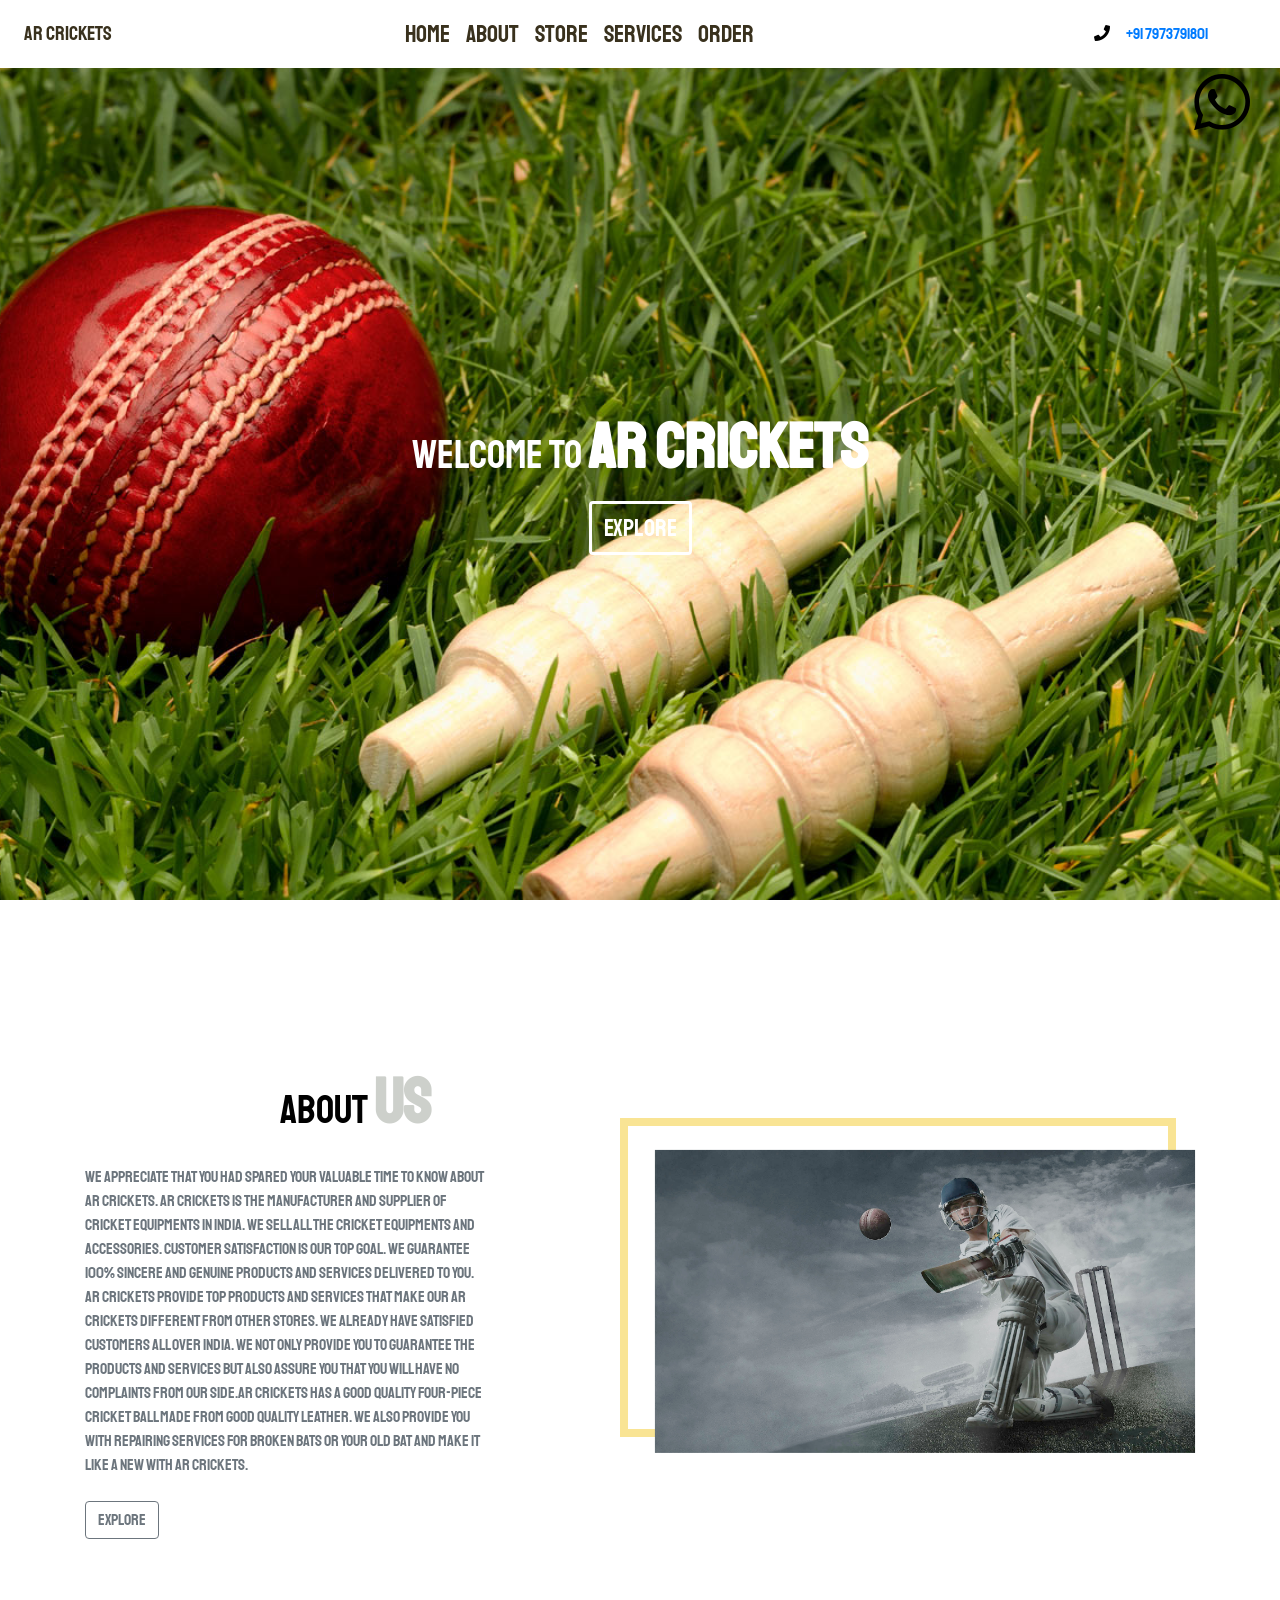
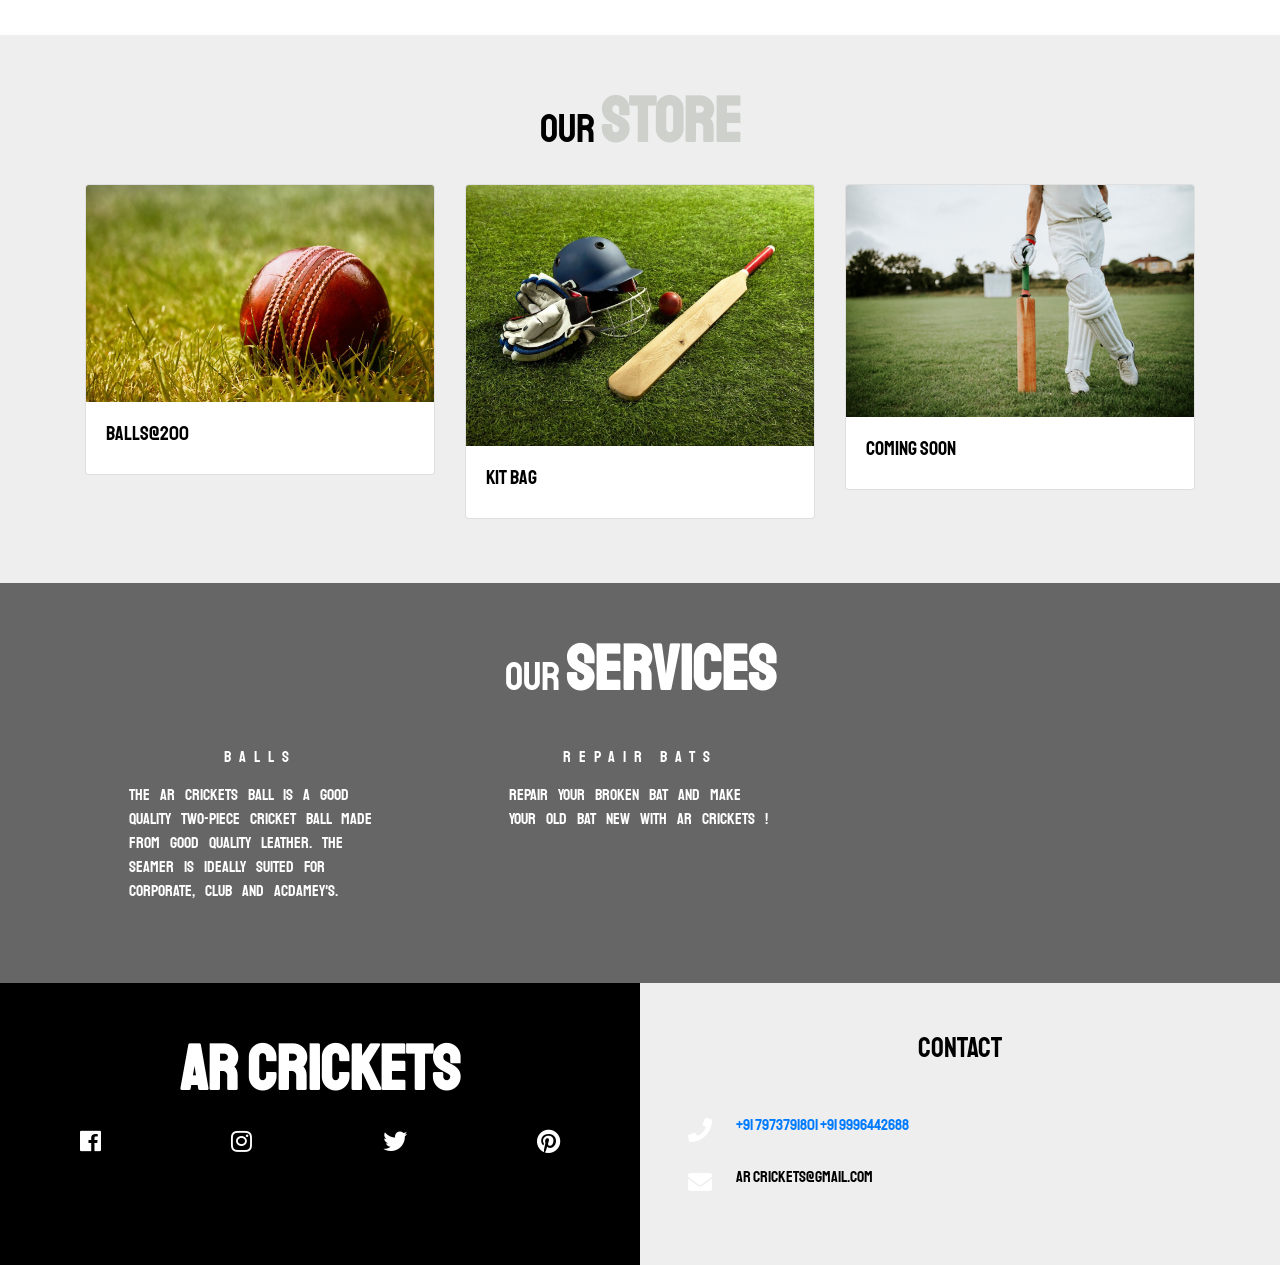
==== index.html @ 90b4be77 "Add files via upload" ====
<!DOCTYPE html>
<html lang="en">

<head>
  <meta charset="UTF-8">
  <meta name="viewport" content="width=device-width, initial-scale=1.0">
  <meta http-equiv="X-UA-Compatible" content="ie=edge">
  <!-- bootstrap css -->
  <link rel="stylesheet" href="css/bootstrap.min.css">
  <!-- main css -->
  <link rel="stylesheet" href="css/style.css">

  <!-- font awesome -->
  <link rel="stylesheet" href="css/all.css" type='text/css'>

  <title>Ar Crickets</title>
 
</head>

<body>

 
<header id='header'>

  <!-- nav start -->

<nav class="navbar navbar-expand-lg px-4 ">

         <a href="index.html" class='navbar-brand dark'> Ar Crickets
           <!-- <img src="img/logo.svg" alt="main icon">   logo image  -->
         </a>

         <button type='button' class='navbar-toggler' data-toggle='collapse' data-target='#myNavbar'>
          <span class='toggler-icon'>
           <i class="fas fa-bars"></i>
          </span>
        </button>
        <div class="collapse navbar-collapse" id="myNavbar">
          <ul class="navbar-nav text-capitalize mx-auto">
       
            <li class="nav-item active">
          <a href="index.html" class='nav-link'>Home</a>
            </li>

            <li class="nav-item active">
              <a href="aboutus.html" class='nav-link'>about</a>
    
                </li>

                <li class="nav-item active">
                  <a href="#store" class='nav-link'>store</a>
        
                    </li>

                    <li class="nav-item active">
                      <a href="#services" class='nav-link'>services</a>
            
                        </li>

                        <li class="nav-item active">
                          <a href="#" class='nav-link'>order</a>
                
                            </li>
          </ul>
          <div class="nav-info-items d-none d-lg-flex">
<!-- Single  info -->
<div class="nav-info align-items-center d-flex justify-content-between mx-lg-5">

  <span class="info-icon mx-lg-3">
<i class="fas fa-phone"></i>
  </span>

  <p class="mb-0"><a href="tel:+91-7973791801">+91 7973791801  </a></p>

</div>



<!-- second info-->

<!-- <div id="cart-info" class="nav-info align-items-center cart-info d-flex justify-content-between mx-lg-5">
  <span class="cart-info_icon mr-lg-3">
<i class="fas fa-shopping-cart"></i>
  </span>
<p class="mb-0 text-capitalize">
  <span id="item-count">2</span>
  items - $
  <span class="item-total">10.49  </span>

  </span>
</p>
</div> -->


          </div>
        </div>
</nav>

<!-- End of nav -->
<!-- banner -->
<div class="container-fluid">
  <div class="row max-height justify-content-center align-items-center">
    <div class="col-10 mx-auto banner text-center">
      <h1 class="text-capitalize">
        welcome to <strong class='banner-title'>Ar Crickets</strong>
      </h1>
      <a href="#store" class='btn banner-link text-uppercase my-2'>Explore</a>
    </div>

    <!-- cart -->


    <!--end of cart -->



  </div>

</div>

<!-- end of banner -->


</header>
<!-- end of header-->
<!-- whatsapp button start -->
<a href="https://wa.me/91 7973791801"><i class="fab fa-4x fa-whatsapp" aria-hidden="true" id='fixedbutton'></i> </a>

<!-- whatsapp button End -->
                  <!-- about -->

<section class='about py-5' id='about'>
<div class="container">
  <div class="row">
<div class="col-mx-auto col-md-6 my-5">
<h1 class="text-capitalize">about <strong class='banner-title-grey'>us</strong></h1>
<p class="my-4 text-muted w-75">
  We appreciate that you had spared your valuable time to know about AR CRICKETS.
   AR CRICKETS is the manufacturer and supplier of cricket equipments in india.
    We sell all the cricket equipments and accessories. Customer satisfaction is our top goal.
     We guarantee 100% sincere and genuine products and services delivered to you.
      AR CRICKETS provide top products and Services that make our AR CRICKETS different from other stores.
       We already have satisfied customers all over India.
        We not only provide you to guarantee the products and services but also assure you that you will have no complaints from our side.AR CRICKETS has a good quality Four-piece cricket ball made from good quality leather.
         We also provide you with repairing services for broken bats or your old bat and make it like a new with AR CRICKETS.


</p>
<a href="#store" class='btn btn-outline-secondary text-uppercase'>Explore</a>

</div>

<div class="col-mx-auto col-md-6 my-5 align-self-center">
<div class="about-img__container">
 <img src="img/opabout.jpg" alt="" class='img-fluid' height="100px">

</div>

</div>

  </div>  

</div>

   
</section>

                    <!-- end of About -->

                   <!-- start store section -->
<section id='store' class='store py-5'>
<div class="container">
<!-- section title -->
<div class="row">
  <div class="col-10 mx-auto col-sm-6 text-center">
    <h1 class="text-capitalize">Our <strong class='banner-title-grey'>
      store
    </strong></h1>

  </div>
</div>
<!-- End Section title -->


<!-- store items -->
<div class="row store-tems" id='store-items'>
 

    <!-- single items -->
 <div class="col-10 col-sm-6 col-lg-4 mx-auto my-3 store-item" data-items='sweets'>

  <div class="card single-item">
<div class="img-container">
<img src="img/ball.jpg" class='card-img-top store-img' alt="">
<span class='store-item-icon'>
 <i class="fas fa-shopping-cart"></i>
</span>
</div>
<div class="card-body">
<div class="card-text d-flex justify-content-between text-capitalize">
  <h5 id='store-item-name'>Balls@200 </h5>
  <h5 class="store-item-value"> <strong id='store-item-price' class='font-weight-bold'></strong></h5>
</div>
</div>

  </div>
</div>

<!-- end of single items -->
 <!-- single items -->
 <div class="col-10 col-sm-6 col-lg-4 mx-auto my-3 store-item" data-items='cricket'>

    <div class="card single-item">
<div class="img-container">
  <img src="img/all.jpg" class='card-img-top store-img' alt="">
  <span class='store-item-icon'>
   <i class="fas fa-shopping-cart"></i>
  </span>
</div>
<div class="card-body">
  <div class="card-text d-flex justify-content-between text-capitalize">
    <h5 id='store-item-name'>Kit Bag </h5>
    <h5 class="store-item-value"> <strong id='store-item-price' class='font-weight-bold'></strong></h5>
  </div>
</div>

    </div>
  </div>

  <!-- end of single items -->
 

 <!-- single items -->
 <div class="col-10 col-sm-6 col-lg-4 mx-auto my-3 store-item" data-items='sweets'>

  <div class="card single-item">
<div class="img-container">
<img src="img/bat.jpg" class='card-img-top store-img' alt="">
<span class='store-item-icon'>
 <i class="fas fa-shopping-cart"></i>
</span>
</div>
<div class="card-body">
<div class="card-text d-flex justify-content-between text-capitalize">
  <h5 id='store-item-name'>Coming Soon</h5>
  <h5 class="store-item-value"> <strong id='storem-item-price' class='font-weight-bold'></strong></h5>
</div>
</div>

  </div>
</div>

<!-- end of single items -->

 <!-- single items -->
 <!-- <div class="col-10 col-sm-6 col-lg-4 mx-auto my-3 store-item" data-items='sweets'>

  <div class="card single-item">
<div class="img-container">
<img src="img/gloves.jpg" class='card-img-top store-img' alt="">
<span class='store-item-icon'>
 <i class="fas fa-shopping-cart"></i>
</span>
</div>
<div class="card-body">
<div class="card-text d-flex justify-content-between text-capitalize">
  <h5 id='store-item-name'>gloves </h5>
  <h5 class="store-item-value">Coming soon <strong id='storem-item-price' class='font-weight-bold'></strong></h5>
</div>
</div>

  </div>
</div> -->

<!-- end of single items -->

 <!-- single items -->
 <!-- <div class="col-10 col-sm-6 col-lg-4 mx-auto my-3 store-item" data-items='sweets'>

  <div class="card single-item">
<div class="img-container">
<img src="img/kit.jpg" class='card-img-top store-img' alt="">
<span class='store-item-icon'>
 <i class="fas fa-shopping-cart"></i>
</span>
</div>
<div class="card-body">
<div class="card-text d-flex justify-content-between text-capitalize">
  <h5 id='store-item-name'>Kit</h5>
  <h5 class="store-item-value">Coming soon <strong id='storem-item-price' class='font-weight-bold'></strong></h5>
</div>
</div>

  </div>
</div> -->

<!-- end of single items -->

 <!-- single items -->

 

</div>
<!-- end of store items -->
  
</div>




</section>
                  <!-- End Store section -->

                   <!-- icons -->
 
 
 
 
  <!--end of icons icons -->

  <!-- services section start -->

  <section id="services" class="services py-5">
<div class="container">
    <div class="row">
      <div class="col-10 mx-auto col-sm-6 text-center">
        <h1 class="text-capitalize">Our <strong class='banner-title'>
            services
          </strong></h1>
    
      </div>
    </div>
  <div class="row">

 
  
 <!-- single services -->
 <div class="col-md-4 text-center my-3">


<!-- 
 <img src="img/ball.jpg" alt="breadicon"> -->
 <h6 class='text-uppercase my-3 service-title'>Balls</h6>

 <p class="w-75 mx-auto text-left service-text">The AR crickets Ball is a good quality two-piece cricket ball made from good quality leather. The Seamer is ideally
suited for corporate, club and Acdamey's.
</p>

</div>

  <!--end of single services -->
   <!-- single services -->
<div class="col-md-4 text-center my-3">

 

 <!-- <img src="img/bat.jpg" alt="breadicon"> -->
 <h6 class='text-uppercase my-3 service-title'>Repair Bats</h6>

 <p class="w-75 mx-auto text-left service-text">Repair Your Broken Bat and Make your old bat new with Ar
   Crickets !</p>

</div>

  <!--end of single services -->

  <!-- single services -->
<!-- <div class="col-md-4 text-center my-3"> -->


 <!-- <img src="img/kit.jpg" alt="candy"> -->
<!--  <h6 class='text-uppercase my-3 service-title'>Kit</h6>

 <p class="w-75 mx-auto text-left service-text">Fit your all Cricket Acessories in 1 bag click to know more!</p>

</div> -->

  <!--end of single services --> 

  </div>
</div>


  </section>

  <!--end of services section! -->





  <!-- footer section -->
<footer>
<div class="container-fluid">
  <div class="row">
    <div class="col-md-6 footer-title py-5">
      <h1 class="text-capitalize text-center">
        <strong class="banner-title">Ar crickets</strong>
      </h1>

        <div class="footer-icons mt-3 d-flex justify-content-around flex-wrap">
        <a href="https://www.facebook.com/ARCRICKETS/" class='footer-icon'>
          <i class="fab fa-facebook"></i>
        </a>

        <a href="https://www.instagram.com/arcrickets/" class='footer-icon'>
          <i class="fab fa-instagram"></i>
        </a>

        <a href="https://twitter.com/ARcrickets" class='footer-icon'>
          <i class="fab fa-twitter"></i>
        </a>

        <a href="https://www.pinterest.com/abhishek98553616681129/" class='footer-icon'>
          <i class="fab fa-pinterest" ></i>
        </a>
      </div>

    </div>

    <div class="col-md-6 footer-contact text-center text-capitalize p-5">
      <h3 class="mb-5">contact</h3>
      <!-- <p class="d-flex flex-wrap">
<span class="mr-4 footer-icon">
  <i class="fas fa-map"></i>
</span>
<span>123 main street, World 901525</span>

      </p> -->


              <p class="d-flex flex-wrap">
                <span class="mr-4 footer-icon">
                  <i class="fas fa-phone"></i>
                </span>
                <span> <a href="tel:+91-7973791801"> +91 7973791801 </a>
                  <a href="tel:+91-9996442688"> +91 9996442688 </a>
                  
                  
</span>
                
                      </p>

                      <p class="d-flex flex-wrap">
                        <span class="mr-4 footer-icon">
                          <i class="fas fa-envelope"></i>
                        </span>
                        <span>Ar crickets@gmail.com </span>
                        
                              </p>
    </div>

    </div>

  </div>
</div>


</footer>
  <!-- end of footer section -->


  <!-- jquery --> 
  <script src="js/jquery-3.3.1.min.js"></script>
  <!-- bootstrap js -->
  <script src="js/bootstrap.bundle.min.js"></script>
  <!-- script js -->
  <script src="js/app.js"></script>
</body>

</html>
---- css/style.css ----
/* @import url("https://fonts.googleapis.com/css?family=Kaushan+Script"); */
/* @import url('https://fonts.googleapis.com/css2?family=Staatliches&display=swap'); */
@import url("https://fonts.googleapis.com/css2?family=Staatliches&display=swap");

#fixedbutton {
  position: fixed;
  top: 70px;
  bottom: 50px;
  right: 30px;
  color: darkgreen;
}

@media screen and (min-width: 680px) {
  #fixedbutton {
    position: fixed;
    top: 70px;
    bottom: 50px;
    right: 30px;
    color: black;
  }
}

:root {
  --mainPink: #39311d;
  --mainYellow: rgb(249, 228, 148);
  --mainWhite: #fff;
  --mainBlack: #000;
  --yellowTrans: rgba(249, 228, 148, 0.5);
  --mainGrey: rgb(238, 238, 238);
}

body {
  /* font-family: "Kaushan Script", cursive; */
  /* font-family: 'Staatliches', cursive; */
  font-family: "Staatliches", cursive;

  background: var(--mainWhite);
  color: var(--mainBlack);
}

/* global styles*/
.btn-pink {
  color: var(--mainPink) !important;
  border-color: var(--mainPink) !important;
}

.btn-black {
  color: var(--mainBlack) !important;
  border-color: var(--mainBlack) !important;
}

.btn-black:hover {
  color: var(--mainPink) !important;
  background: var(--mainBlack) !important;
}

.btn-pink:hover {
  color: var(--mainBlack) !important;
  background: var(--mainPink) !important;
}
.dark {
  color: var(--mainPink);
}

h1 {
  text-align: center;
}

/* nav liinks */
.navbar-toggler {
  outline: none !important ;
}

.toggler-icon {
  font-size: 2.5rem;
  color: var(--mainPink);
}

.nav-link {
  color: var(--mainPink);
  transition: all 1s ease-in-out;
  font-size: 1.5rem;
}

.nav-link:hover {
  color: var(--mainBlack);
}
/* cart styles */
.cart-info_icon {
  color: var(--mainBlack);
  cursor: pointer;
}

.cart-info {
  border: 0.1rem solid var(--mainBlack);
  color: var(--mainBlack);
  border-radius: 0.25rem;
  padding: 0.4rem 0.6rem;
  cursor: pointer;
}

.cart-info:hover {
  background: var(--mainPink);
  border-color: var(--mainPink);
  color: var(--mainWhite);
}

.cart-info:hover .cart-info_icon {
  color: var(--mainWhite);
}

/* banner */
.max-height {
  min-height: 100vh;
  background: url(../img/background.jpg);
  background-position: center;
  background-size: cover;
  background-attachment: fixed;
}

.banner {
  color: var(--mainWhite);
  margin-top: -4rem;
}

.banner-title {
  color: var(--mainWhite);
  font-size: 4rem;
}
.banner-title-grey {
  color: #cdd0cb;
  font-size: 4rem;
}

.banner-link {
  font-size: 1.5rem;
  color: var(--mainWhite);
  border: 0.2rem solid var(--mainWhite);
}

.banner-link:hover {
  background: var(--mainWhite);
  color: var(--mainPink);
}
/* h1.text-capitalize{
  color:var(--mainWhite);
  font-size:4.5rem ;
}
.banner-title{
  color:var(--mainPink);
}
.btn{
  border:0.1rem solid var(--mainBlack);
  color: var(--mainBlack);
  border-radius:0.25rem;
  padding: 0.2rem 2rem;
  cursor: pointer;
  font-size: 2rem;
}

.btn:hover{
  color:var(--mainPink)
} */

/* about Section*/
.about-img__container {
  position: relative;
}

.about-img__container::before {
  content: "";
  position: absolute;
  top: -1.5rem;
  left: -1.7rem;
  width: 100%;
  height: 100%;
  outline: 0.5rem solid var(--mainYellow);
  z-index: -1;
  transition: all 1s linear;
}

.about-img__container:hover:before {
  top: 0;
  left: 0;
}

/* store */

.store {
  background: var(--mainGrey);
}
.search-box {
  background: var(--mainPink);
  color: var(--mainBlack);
}

.single-item {
  transition: all 0.3 linear;
}

.single-item:hover {
  box-shadow: 0 10px 15px rgb(0, 0, 0);
}

.img-container {
  position: relative;
  overflow: hidden;
  cursor: pointer;
}

.store-img {
  transition: all 1s ease-in-out;
}

.img-container:hover .store-img {
  transform: scale(1.2);
}

.store-item-icon {
  position: absolute;
  bottom: 0;
  right: 0;
  padding: 0.75rem;
  background: var(--mainYellow);
  border-top-left-radius: 1rem;
  transition: all 1s ease-in-out;
  transform: translate(100%, 100%);
}

.img-container:hover .store-item-icon {
  transform: translate(0, 0);
}

.store-item-icon:hover {
  color: var(--mainWhite);
}

/* services section */
.services {
  color: var(--mainWhite);
  background: linear-gradient(rgba(0, 0, 0, 0.6), rgba(0, 0, 0, 0.6)),
    url("../img/servicesBcg.jpeg") center/cover fixed no-repeat;
}

.service-title {
  letter-spacing: 0.5rem;
}
.service-text {
  word-spacing: 0.5rem;
}

/* footer section */
.footer-title {
  background: var(--mainBlack);
}

.footer-contact {
  background: var(--mainGrey);
}

.footer-icon {
  font-size: 1.5rem;
  color: var(--mainWhite);
  transition: all 0.4 ease-in-out;
}

.footer-icon:hover {
  color: var(--mainPink);
}

/* cart */
.cart {
  position: absolute;
  min-height: 10rem;
  background: rgba(255, 255, 255, 0.5);
  top: 4rem;
  right: 0;
  transition: all 0.3s ease-in-out;
  width: 0;
  overflow: hidden;
}

.show-cart {
  width: 18rem;
  padding: 2rem 1.5rem;
  transform: rotateY(-360deg);
}

.cart-item-remove {
  color: var(--mainPink);
  transition: all 1s ease-in-out;
}

.cart-item {
  transition: all 2s ease-in-out;
}
.cart-item-remove:hover {
  transform: scale(1.1);
  color: var(--mainBlack);
}

.cart-item-price {
  font-size: 0.8rem;
}
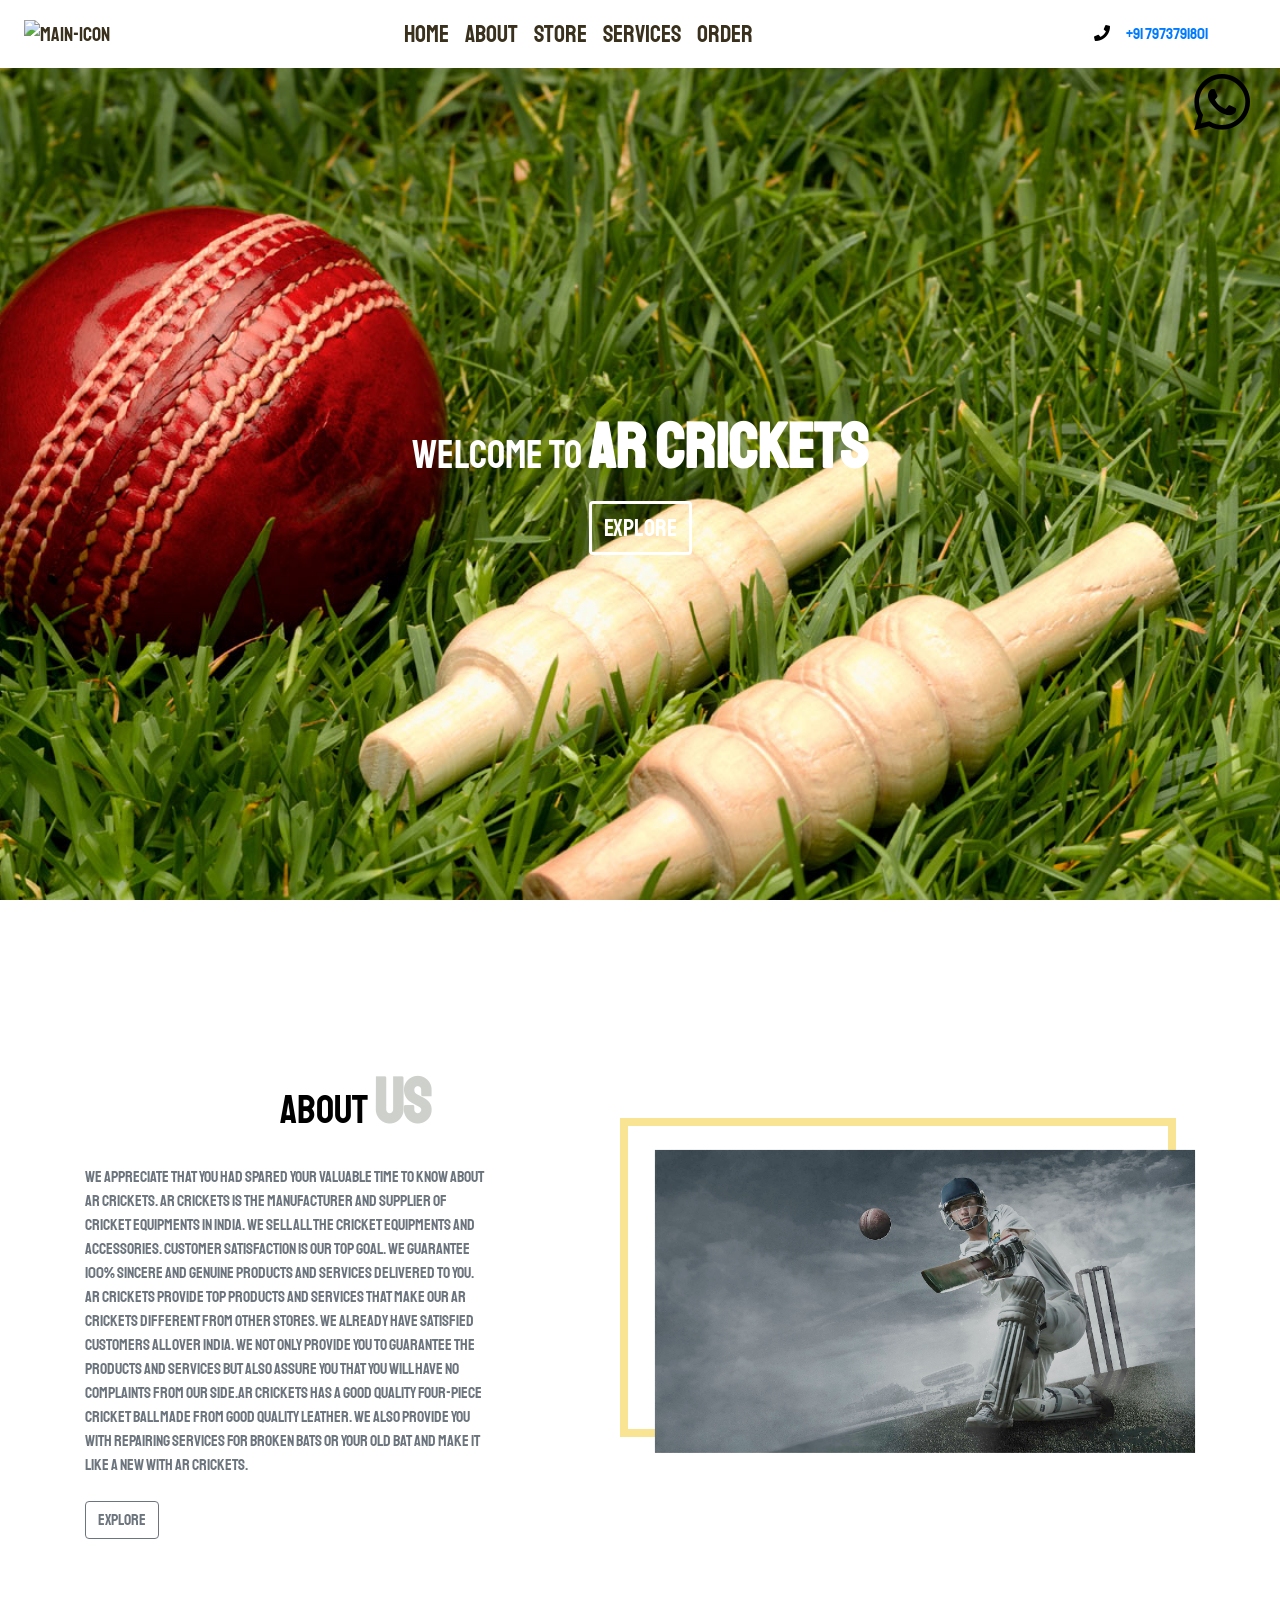
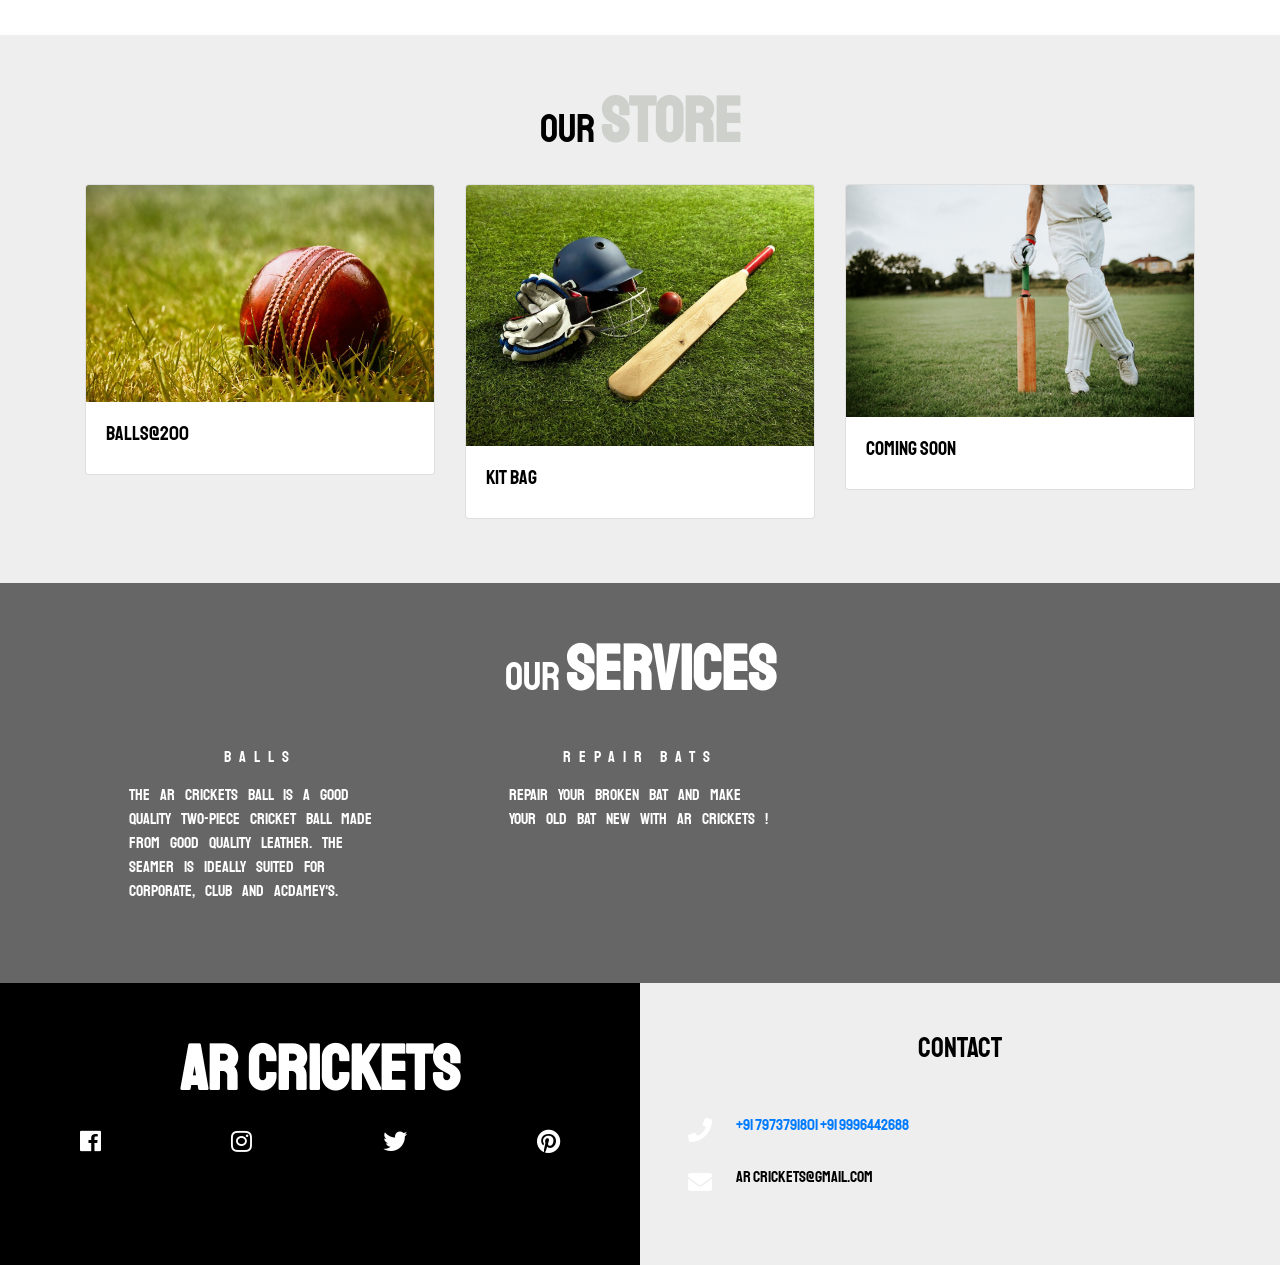
==== commit db174562: "Update index.html adding logo" ====
--- a/index.html
+++ b/index.html
@@ -26,8 +26,8 @@
 
 <nav class="navbar navbar-expand-lg px-4 ">
 
-         <a href="index.html" class='navbar-brand dark'> Ar Crickets
-           <!-- <img src="img/logo.svg" alt="main icon">   logo image  -->
+         <a href="index.html" class='navbar-brand dark'>
+  <img src="img/logo.png" height='90px' width='140px' alt="main-icon">   
          </a>
 
          <button type='button' class='navbar-toggler' data-toggle='collapse' data-target='#myNavbar'>
